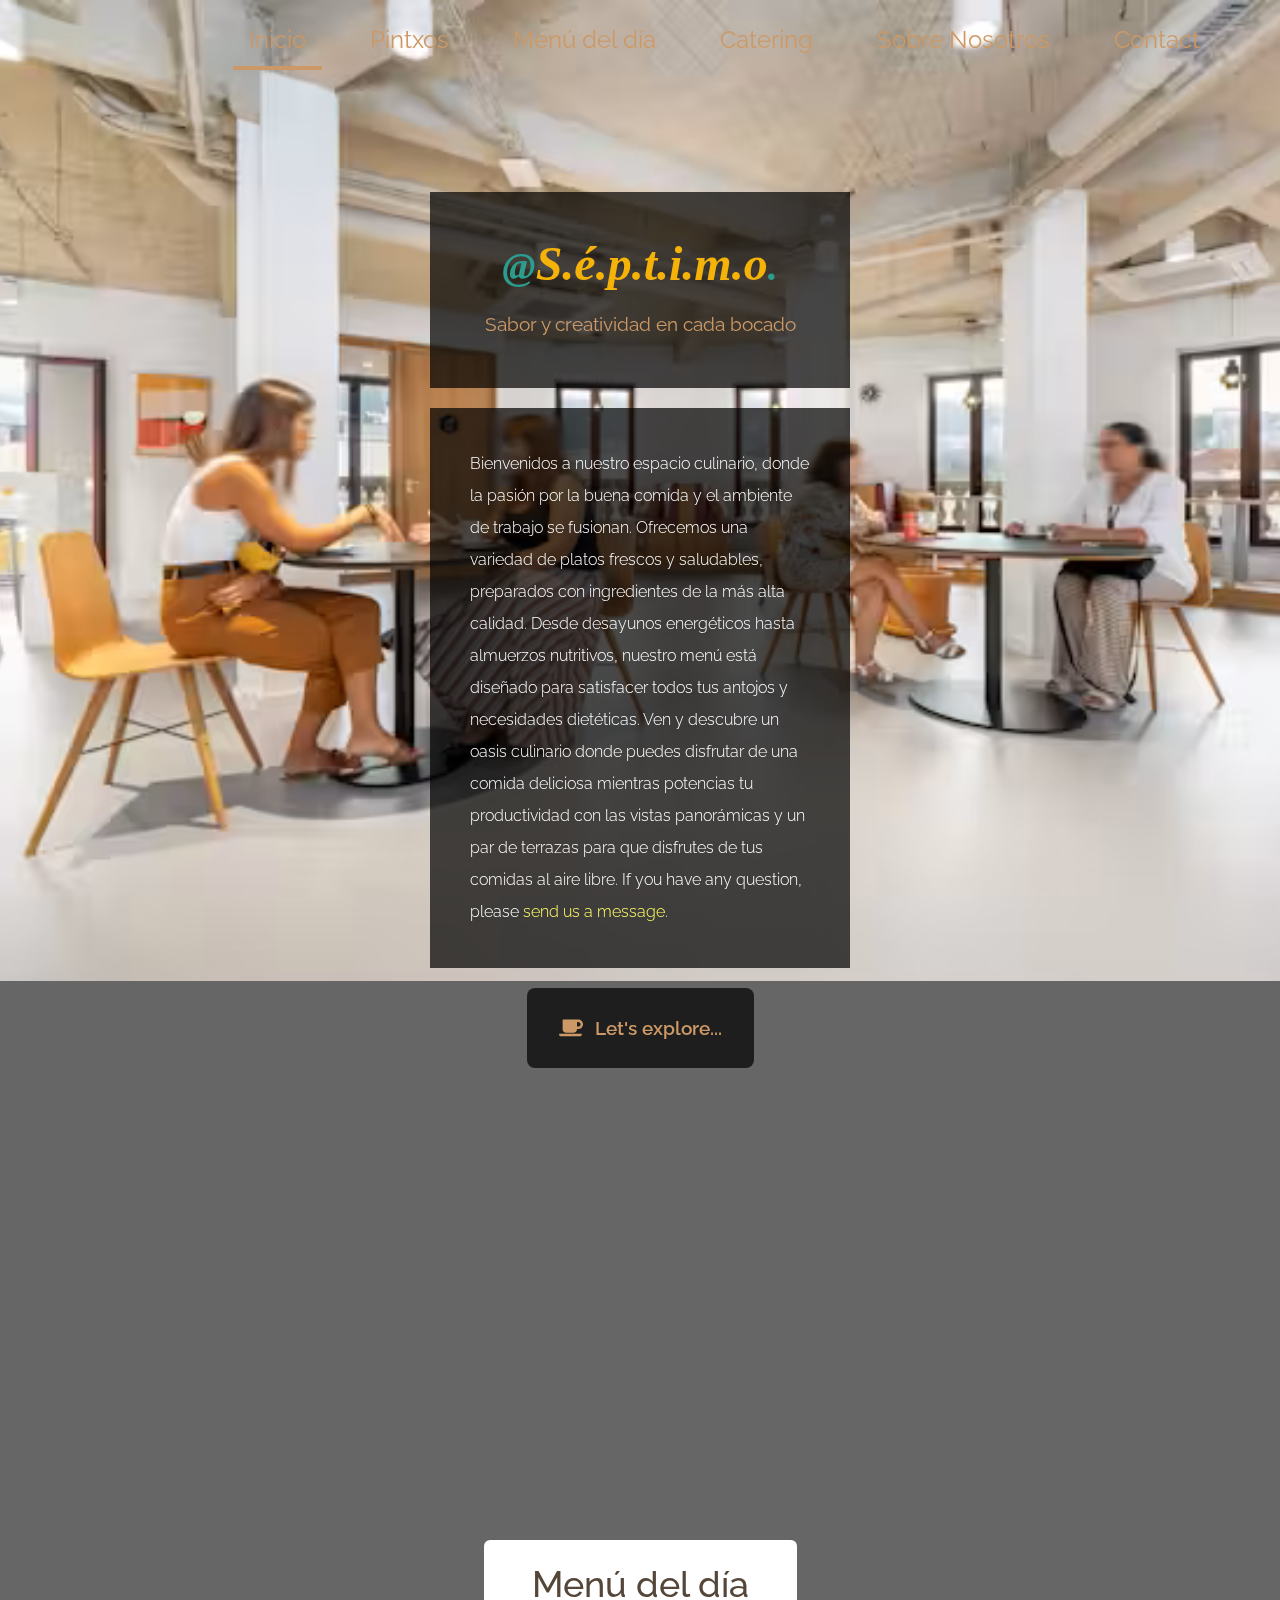
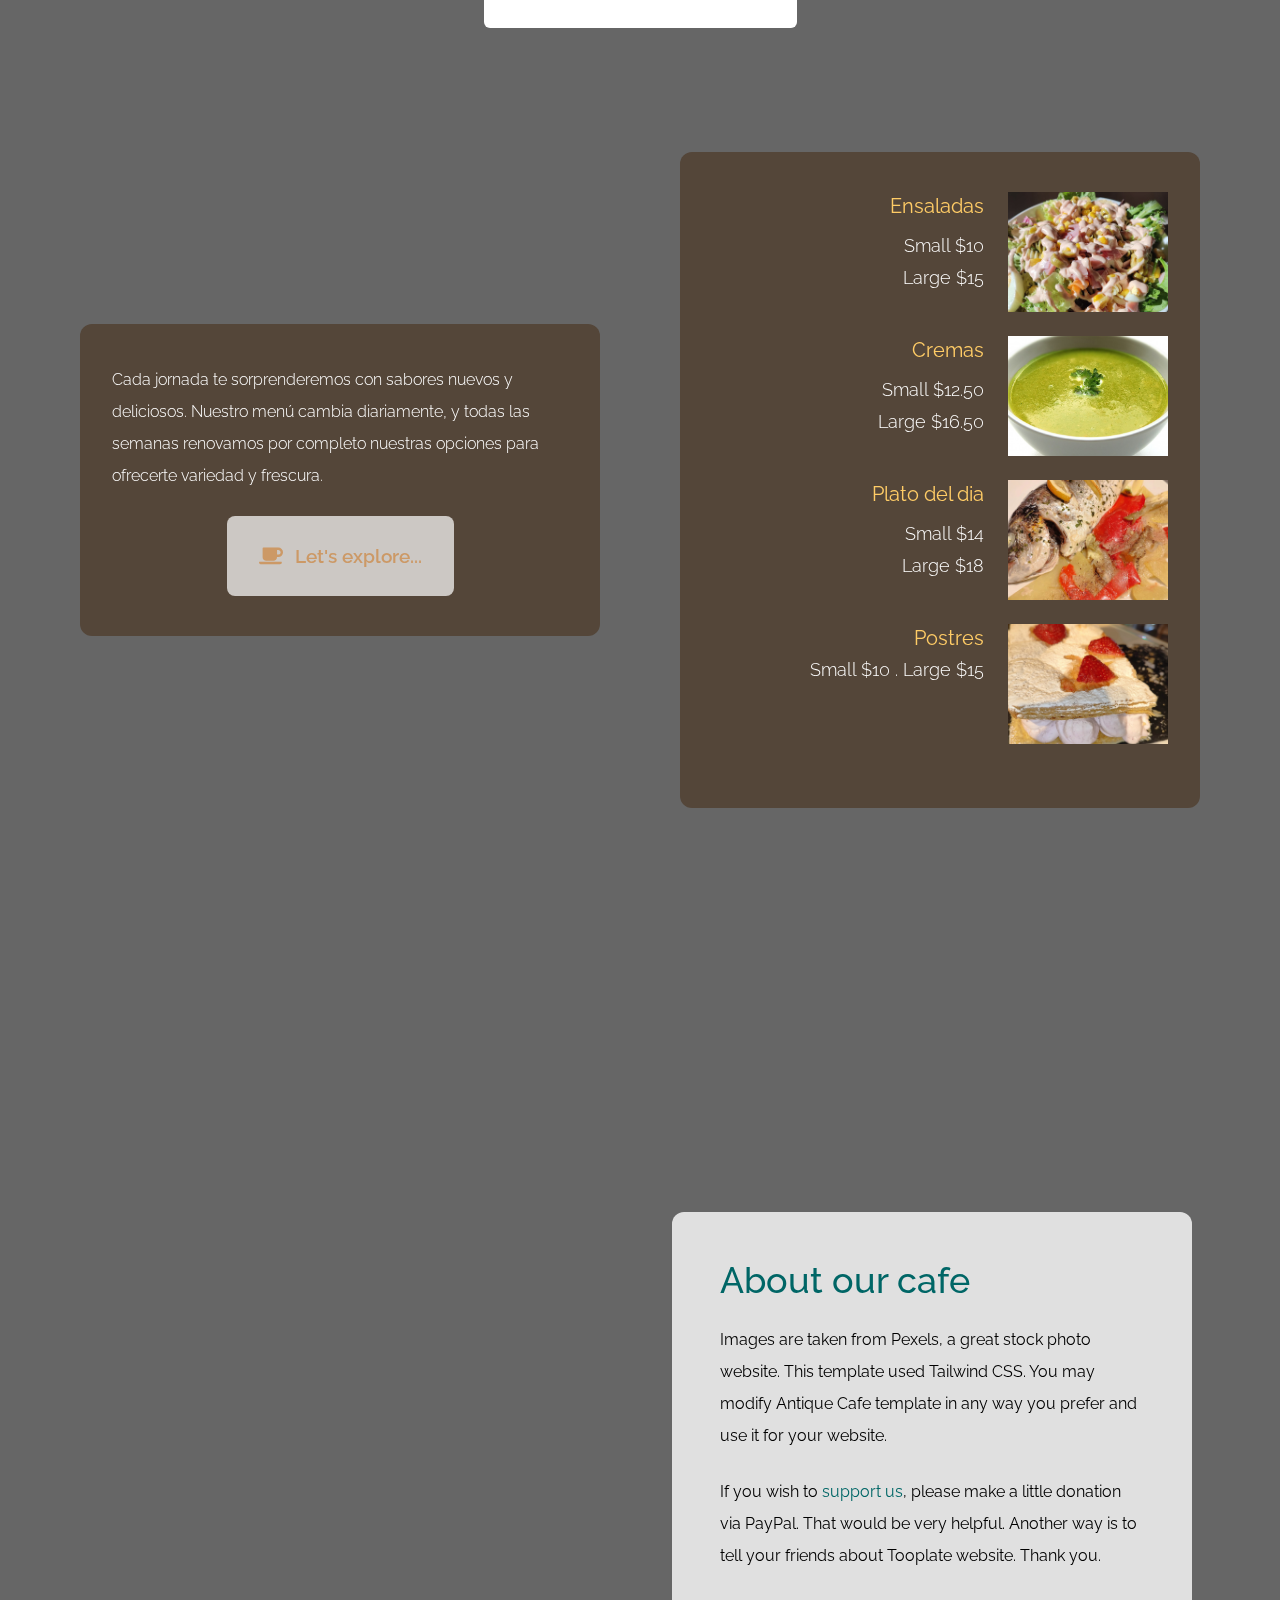
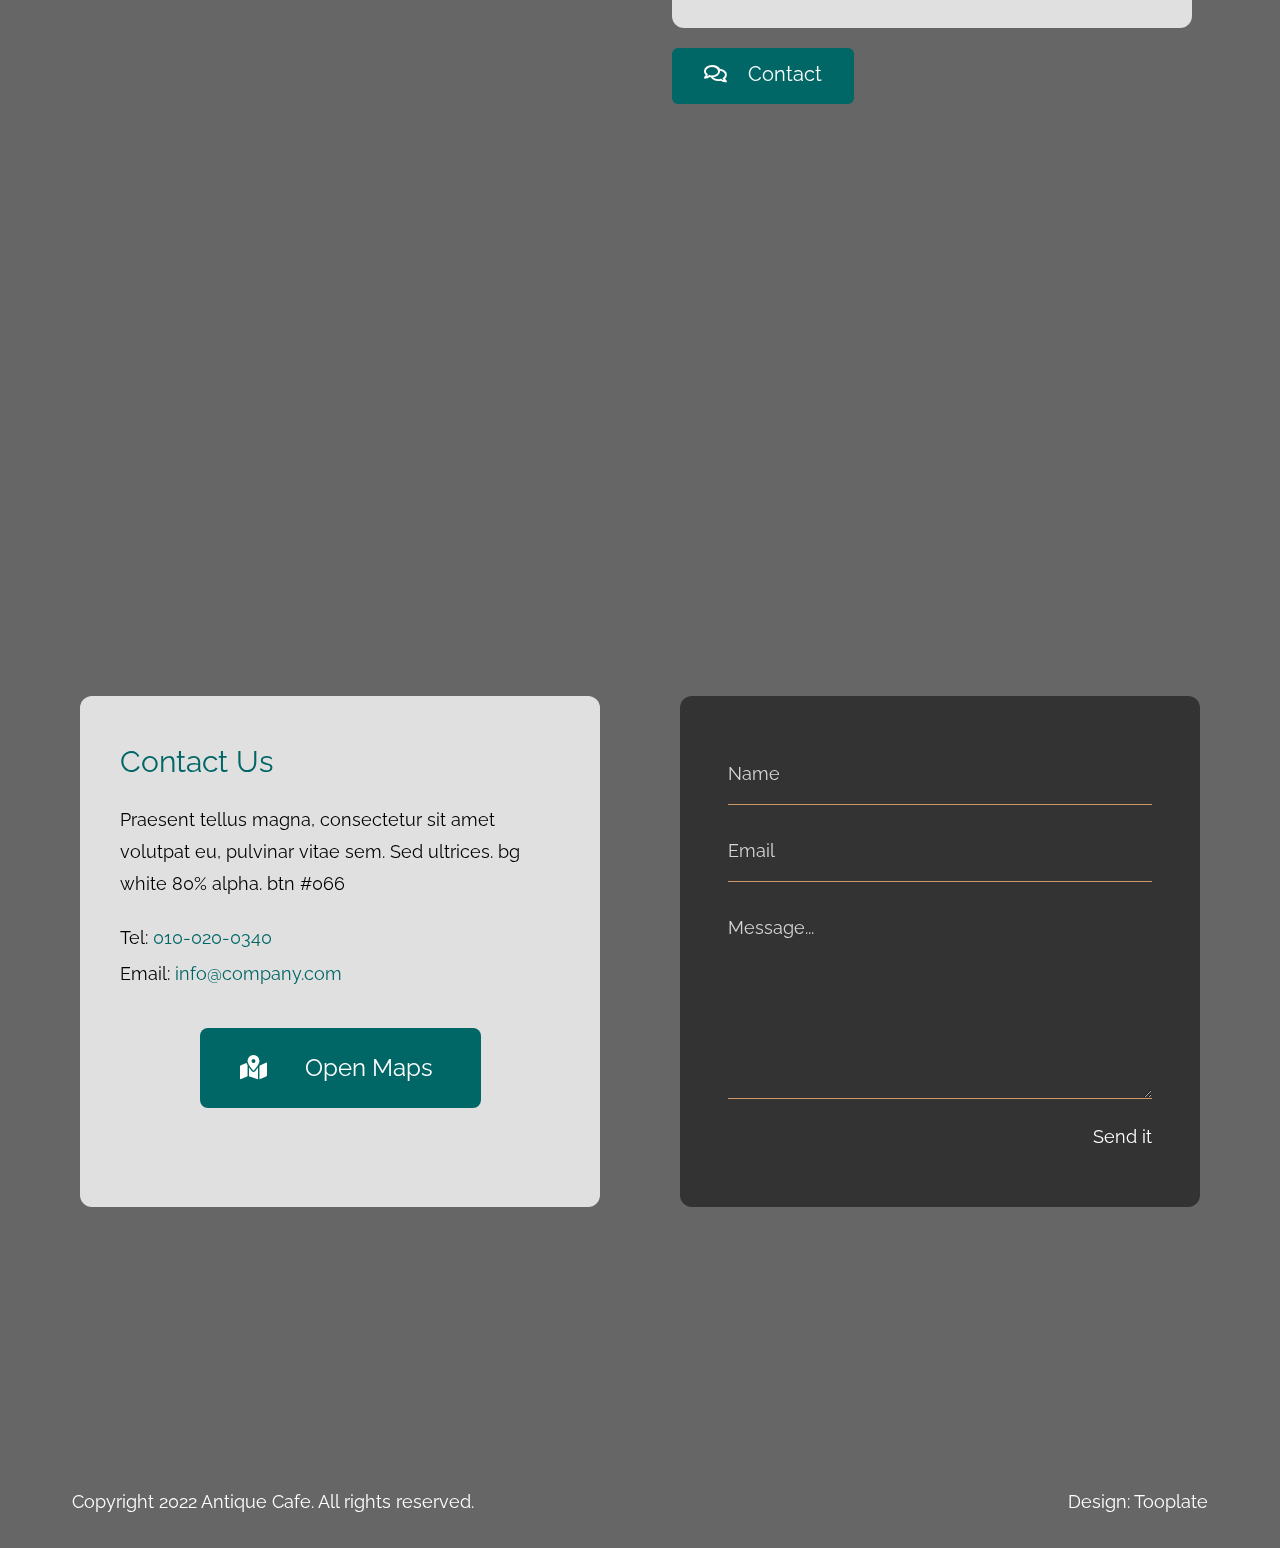
==== index.html @ 5da2c33f "Creando el git para web-septimo" ====
<!DOCTYPE html>
<html lang="en">
<head>
    <meta charset="UTF-8">
    <meta http-equiv="X-UA-Compatible" content="IE=edge">
    <meta name="viewport" content="width=device-width, initial-scale=1.0">
    <title>Antique Bakery Cafe HTML Template by Tooplate</title>
    <link rel="preconnect" href="https://fonts.googleapis.com">
    <link rel="preconnect" href="https://fonts.gstatic.com" crossorigin>
    <link href="https://fonts.googleapis.com/css2?family=Raleway:wght@300;400;500;600&family=Oswald:wght@600&display=swap" rel="stylesheet">
    <link rel="stylesheet" href="css/all.min.css"> <!-- fontawesome -->
    <!-- <link href="https://unpkg.com/tailwindcss@^2/dist/tailwind.min.css" rel="stylesheet"> -->
    <link rel="stylesheet" href="css/tailwind.css">
    <link rel="stylesheet" href="css/tooplate-antique-cafe.css">
    <link rel="stylesheet" href="css/septimo.css">
    
<!--

Tooplate 2126 Antique Cafe

https://www.tooplate.com/view/2126-antique-cafe

-->
</head>
<body>    
    <!-- Intro -->
    <div id="intro" class="parallax-window" data-parallax="scroll" data-image-src="img/panoramicaSemiciclo.png">
        <nav id="tm-nav" class="fixed w-full">
            <div class="tm-container mx-auto px-2 md:py-6 text-right">
                <button class="md:hidden py-2 px-2" id="menu-toggle"><i class="fas fa-2x fa-bars tm-text-gold"></i></button>
                <ul class="mb-3 md:mb-0 text-2xl font-normal flex justify-end flex-col md:flex-row">
                    <li class="inline-block mb-4 mx-4"><a href="#intro" class="tm-text-gold py-1 md:py-3 px-4">Inicio</a></li>
                    <li class="inline-block mb-4 mx-4"><a href="#pintxos" class="tm-text-gold py-1 md:py-3 px-4">Pintxos</a></li>
                    <li class="inline-block mb-4 mx-4"><a href="#menu" class="tm-text-gold py-1 md:py-3 px-4">Menú del día</a></li>
                    <li class="inline-block mb-4 mx-4"><a href="#catering" class="tm-text-gold py-1 md:py-3 px-4">Catering</a></li>
                    <li class="inline-block mb-4 mx-4"><a href="#about" class="tm-text-gold py-1 md:py-3 px-4">Sobre Nosotros</a></li>
                    <li class="inline-block mb-4 mx-4"><a href="#contact" class="tm-text-gold py-1 md:py-3 px-4">Contact</a></li>
                </ul>
            </div>            
        </nav>
        <div class="container mx-auto px-2 tm-intro-width">
            <div class="sm:pb-60 sm:pt-48 py-20">
                <div class="bg-black bg-opacity-70 p-12 mb-5 text-center">
                    <!--<h1 class="text-white text-5xl tm-logo-font mb-5">@S.<span class="tilde">é</span>.p.t.i.m.o</h1>-->
                    <h1 class="text-white text-5xl tm-logo-font mb-5 septimo"><span class="arroba">@</span>S.<span class="tilde">é</span>.p.t.i.m.o<span class="arroba">.</span></h1>
                    <p class="tm-text-gold tm-text-2xl">Sabor y creatividad en cada bocado</p>
                </div>    
                <div class="bg-black bg-opacity-70 p-10 mb-5">
                    <p class="text-white leading-8 text-sm font-light">
                        Bienvenidos a nuestro espacio culinario, donde la pasión por la buena comida y el ambiente de trabajo se fusionan. Ofrecemos una variedad de platos frescos y saludables, preparados con ingredientes de la más alta calidad. Desde desayunos energéticos hasta almuerzos nutritivos, nuestro menú está diseñado para satisfacer todos tus antojos y necesidades dietéticas. Ven y descubre un oasis culinario donde puedes disfrutar de una comida deliciosa mientras potencias tu productividad con las vistas panorámicas y un par de terrazas para que disfrutes de tus comidas al aire libre.
                    	If you have any question, please <a rel="nofollow" href="https://www.tooplate.com/contact" target="_parent">send us a message</a>. </p>
                </div>
                <div class="text-center">
                    <div class="inline-block">
                        <a href="#menu" class="flex justify-center items-center bg-black bg-opacity-70 py-6 px-8 rounded-lg font-semibold tm-text-2xl tm-text-gold hover:text-gray-200 transition">
                            <i class="fas fa-coffee mr-3"></i>
                            <span>Let's explore...</span>                        
                        </a>
                    </div>                    
                </div>                
            </div>
        </div>        
    </div>
    <!-- Cafe Menu -->
    <div id="menu" class="parallax-window" data-parallax="scroll" data-image-src="img/menuDelDia/albondigasFondo.jpg">
            
        <div class="container mx-auto tm-container py-24 sm:py-48">
            <div class="sm:py-10 py-20 tm-intro-width mx-auto">
                <div class="text-center mb-16">
                    <h2 class="bg-white tm-text-brown py-6 px-12 text-4xl font-medium inline-block rounded-md">Menú del día</h2>
                </div>
            </div>
            <div class="flex flex-col lg:flex-row justify-around items-center">
                <div class="flex-1 m-5 rounded-xl px-4 py-6 sm:px-8 sm:py-10 tm-bg-brown tm-item-container">
                    <div class="flex items-start mb-6 tm-menu-item">
                        <p class="text-white leading-8 text-sm font-light">
                            Cada jornada te sorprenderemos con sabores nuevos y deliciosos. Nuestro menú cambia diariamente, y todas las semanas renovamos por completo nuestras opciones para ofrecerte variedad y frescura.</p>                        
                    </div>
                    <div class="text-center">
                        <div class="inline-block">
                            <a href="/menu.html" class="flex justify-center items-center bg-white bg-opacity-70 py-6 px-8 rounded-lg font-semibold tm-text-2xl tm-text-gold hover:text-gray-200 transition">
                                <i class="fas fa-coffee mr-3"></i>
                                <span>Let's explore...</span>                        
                            </a>
                        </div>                    
                    </div>
                </div>
                <div class="flex-1 m-5 rounded-xl px-4 py-6 sm:px-8 sm:py-10 tm-bg-brown tm-item-container">
                    <div class="flex items-start justify-end mb-6 tm-menu-item-2">
                        <div class="text-right mr-6">
                            <h3 class="text-lg sm:text-xl mb-2 sm:mb-3 tm-text-yellow">Ensaladas</h3>
                            <div class="text-white text-md sm:text-lg font-light mb-1">Small $10</div>
                            <div class="text-white text-md sm:text-lg font-light">Large $15</div>
                        </div>
                        <div class="img-producto">
                            <img src="img/ensaladas/IMG-20250116-WA0020.thumb.jpg" alt="Image" class="rounded-md">
                        </div>               
                    </div>
                    <div class="flex items-start justify-end mb-6 tm-menu-item-2">
                        <div class="text-right mr-6">
                            <h3 class="text-lg sm:text-xl mb-2 sm:mb-3 tm-text-yellow">Cremas</h3>
                            <div class="text-white text-md sm:text-lg font-light mb-1">Small $12.50</div>
                            <div class="text-white text-md sm:text-lg font-light">Large $16.50</div>
                        </div>
                        <div class="img-producto">
                            <img src="img/ReferenciasExternas/cream_soup_bowl-915425.jpg" alt="Image" class="rounded-md">                    
                        </div>
                    </div>
                    <div class="flex items-start justify-end mb-6 tm-menu-item-2">
                        <div class="text-right mr-6">
                            <h3 class="text-lg sm:text-xl mb-2 sm:mb-3 tm-text-yellow">Plato del dia</h3>
                            <div class="text-white text-md sm:text-lg font-light mb-1">Small $14</div>
                            <div class="text-white text-md sm:text-lg font-light">Large $18</div>
                        </div>   
                        <div class="img-producto">
                            <img src="img/menuDelDia/mejorado_pescado.thumb.JPG" alt="Image" class="rounded-md">                 
                        </div>
                    </div>
                    <div class="flex items-start justify-end mb-6 tm-menu-item-2">                    
                        <div class="text-right mr-6">
                            <h3 class="text-lg sm:text-xl tm-text-yellow mb-1">Postres</h3>
                            <div class="text-white text-md sm:text-lg font-light">Small $10 . Large $15</div>
                        </div> 
                        <div class="img-producto">
                            <img src="img/dulcesPostres/IMG-20250114-WA0042.jpg" alt="Image" class="rounded-md">
                        </div>
                    </div>
                </div>
            </div>
        </div>        
    </div>
    <div id="about" class="parallax-window" data-parallax="scroll" data-image-src="img/antique-cafe-bg-03.jpg">
        <div class="container mx-auto tm-container py-24 sm:py-48">
            <div class="tm-item-container sm:ml-auto sm:mr-12 mx-auto sm:px-0 px-4">
                <div class="bg-white bg-opacity-80 p-12 pb-14 rounded-xl mb-5">
                    <h2 class="mb-6 tm-text-green text-4xl font-medium">About our cafe</h2>
                    <p class="mb-6 text-base leading-8">
                        Images are taken from Pexels, a great stock photo website. This template used Tailwind CSS. You may modify Antique Cafe template in any way you prefer and use it for your website.
                  </p>
                    <p class="text-base leading-8">
                        If you wish to <a rel="nofollow" href="https://www.tooplate.com/contact" target="_parent">support us</a>, please make a little donation via PayPal. That would be
                    very helpful. Another way is to tell your friends about Tooplate website. Thank you. </p>
                </div>
                <a href="#contact" class="inline-block tm-bg-green transition text-white text-xl pt-3 pb-4 px-8 rounded-md">
                    <i class="far fa-comments mr-4"></i>
                    Contact
                </a>
            </div>           
        </div>        
    </div>
    <div id="contact" class="parallax-window relative" data-parallax="scroll" data-image-src="img/antique-cafe-bg-04.jpg">
        <div class="container mx-auto tm-container pt-24 pb-48 sm:py-48">
            <div class="flex flex-col lg:flex-row justify-around items-center lg:items-stretch">
                <div class="flex-1 rounded-xl px-10 py-12 m-5 bg-white bg-opacity-80 tm-item-container">
                    <h2 class="text-3xl mb-6 tm-text-green">Contact Us</h2>
                    <p class="mb-6 text-lg leading-8">
                        Praesent tellus magna, consectetur sit amet volutpat eu, pulvinar vitae sem.
                        Sed ultrices. bg white 80% alpha. btn #066    
                    </p>
                    <p class="mb-10 text-lg">
                        <span class="block mb-2">Tel: <a href="tel:0100200340" class="hover:text-yellow-600 transition">010-020-0340</a></span>
                        <span class="block">Email: <a href="mailto:info@company.com" class="hover:text-yellow-600 transition">info@company.com</a></span>                        
                    </p>
                    <div class="text-center">
                        <a href="https://www.google.com/maps" class="inline-block text-white text-2xl pl-10 pr-12 py-6 rounded-lg transition tm-bg-green">
                            <i class="fas fa-map-marked-alt mr-8"></i>
                            Open Maps
                        </a>
                    </div>                    
                </div>
                <div class="flex-1 rounded-xl p-12 pb-14 m-5 bg-black bg-opacity-50 tm-item-container">
                    <form action="" method="POST" class="text-lg">
                        <input type="text" name="name" class="input w-full bg-black border-b bg-opacity-0 text-white px-0 py-4 mb-4 tm-border-gold" placeholder="Name" required="" />
                        <input type="email" name="email" class="input w-full bg-black border-b bg-opacity-0 text-white px-0 py-4 mb-4 tm-border-gold" placeholder="Email" required="" />
                        <textarea rows="6" name="message" class="input w-full bg-black border-b bg-opacity-0 text-white px-0 py-4 mb-4 tm-border-gold" placeholder="Message..." required=""></textarea>
                        <div class="text-right">
                            <button type="submit" class="text-white hover:text-yellow-500 transition">Send it</button>
                        </div>                        
                      </form>
                </div>
            </div>
            <footer class="absolute bottom-0 left-0 w-full">
                <div class="text-white container mx-auto tm-container p-8 text-lg flex flex-col md:flex-row justify-between">
                    <span>Copyright 2022 Antique Cafe. All rights reserved.</span>
                    <span class="mt-5 md:mt-0">Design: <a href="https://www.tooplate.com" target="_parent">Tooplate</a></span>
                </div>                
            </footer>
        </div>        
    </div>    

    <script src="js/jquery-3.6.0.js"></script>
    <script src="js/parallax.js"></script>
    <script src="js/jquery.singlePageNav.js"></script>
    <script>

        function checkAndShowHideMenu() {
            if(window.innerWidth < 768) {
                $('#tm-nav ul').addClass('hidden');                
            } else {
                $('#tm-nav ul').removeClass('hidden');
            }
        }

        $(function(){
            var tmNav = $('#tm-nav');
            tmNav.singlePageNav();

            checkAndShowHideMenu();
            window.addEventListener('resize', checkAndShowHideMenu);

            $('#menu-toggle').click(function(){
                $('#tm-nav ul').toggleClass('hidden');
            });

            $('#tm-nav ul li').click(function(){
                if(window.innerWidth < 768) {
                    $('#tm-nav ul').addClass('hidden');
                }                
            });

            $(document).scroll(function() {
                var distanceFromTop = $(document).scrollTop();

                if(distanceFromTop > 100) {
                    tmNav.addClass('scroll');
                } else {
                    tmNav.removeClass('scroll');
                }
            });
            
            document.querySelectorAll('a[href^="#"]').forEach(anchor => {
                anchor.addEventListener('click', function (e) {
                    e.preventDefault();

                    document.querySelector(this.getAttribute('href')).scrollIntoView({
                        behavior: 'smooth'
                    });
                });
            });
        });
    </script>
</body>
</html>
---- css/tooplate-antique-cafe.css ----
/*

Tooplate 2126 Antique Cafe

https://www.tooplate.com/view/2126-antique-cafe

*/


body {
    font-family: 'Raleway', sans-serif;
    background-color: #666;
}

p a {
	color: #FF6;
}

p a:hover {
	color: #9FF;
}

#about p a { color: #066; }
#about p a:hover { color: #F36; }

#contact p a { color: #066; }

footer span a { color: #FFF; }

.tm-logo-font {
    font-family: 'Oswald', sans-serif;
}

.tm-container {
    max-width: 1200px;
}

.parallax-window {
    min-height: 1064px;
    background: transparent;
}

.tm-text-yellow {
    color: #FC6;
}

.tm-text-gold {
    color: #CC9966;
}

.tm-text-brown {
    color: #544639;
}

.tm-text-green {
    color: #006666;
}

a.tm-bg-green:hover {
    background-color: #0a8585;
}

.tm-bg-brown {
    background-color: #544639;
}

.tm-bg-green {
    background-color: #006666;
}

.tm-border-gold {
    border-color: #CC9966;
}

.tm-intro-width {
    max-width: 436px;
}

.tm-item-container {
    max-width: 520px;
}

.input:focus {
    outline: none !important;
    border:1px solid #CC9966;
    box-shadow: 0 0 10px #b67533;
}

input::placeholder,
textarea::placeholder { /* Chrome, Firefox, Opera, Safari 10.1+ */
    color: rgb(214, 212, 212);
    opacity: 1; /* Firefox */
}
  
input:-ms-input-placeholder,
textarea:-ms-input-placeholder { /* Internet Explorer 10-11 */
    color: rgb(214, 212, 212);
}
  
input::-ms-input-placeholder,
textarea::-ms-input-placeholder { /* Microsoft Edge */
    color: rgb(214, 212, 212);
}

#tm-nav {
    z-index: 1000;
    transition: all 0.3s ease;
}

#tm-nav.scroll {
    background-color: rgba(0,0,0,0.7);
}

#tm-nav li a {
    border-bottom-color: transparent;
    transition: all 0.3s ease;
}

#tm-nav li a.current,
#tm-nav li a:hover {
      border-bottom: 4px solid #CC9966;
}

.tm-text-2xl {
    font-size: 1.2rem;
    line-height: 2rem;
}

@media (min-width: 768px) {
    #tm-nav.scroll .tm-container {
        padding-top: 10px;
        padding-bottom: 10px;
    }
}

@media (max-width: 767px) {
    #tm-nav {
        width: auto;
        right: 0;
        border-radius: 5px;
    }
}

@media (max-width: 639px) {
    .parallax-window {
        min-height: 600px;
    }
}

@media (max-width: 370px) {
    .tm-menu-item {
        flex-direction: column;
    }

    .tm-menu-item-2 {
        flex-direction: column-reverse;
    }

    .tm-menu-item img {
        margin-bottom: 10px;
    }

    .tm-menu-item-2 img {
        margin-bottom: 10px;
    }
}


/* Estilo para la tilde */
h1 .tilde {
    color: #264653 var(--accent-tilde);
}
---- css/septimo.css ----
/* Estilo para la tilde */
/* Paleta de colores */
:root {
    --text-primary: #f5b208; /* Texto principal */
    --accent-tilde: #264653; /* Color especial para la tilde */
}

.septimo{
    font-family: "Montserrat variant1", Tofu;
    color: var(--text-primary);
    font-weight: bold;
    font-style: italic;
}

.septimo .tilde {
    color: #264653 var(--accent-tilde);
}

.septimo .arroba{
    color: #2A9D8F;
    font-size: smaller;
}


.img-producto { 
    width: 160px; 
    height: 120px; 
    overflow: hidden; /* Oculta cualquier parte que exceda el contenedor */ 
    position: relative; 
} 

.img-producto img { 
    width: 100%; 
    height: 100%; 
    object-fit: cover; /* Esto hace que la imagen se ajuste al contenedor */ 
    object-position: center; /* Centra la imagen dentro del contenedor */ 
    transform: scale(1.1); /* Ajusta el valor del zoom según lo necesites */ 
}
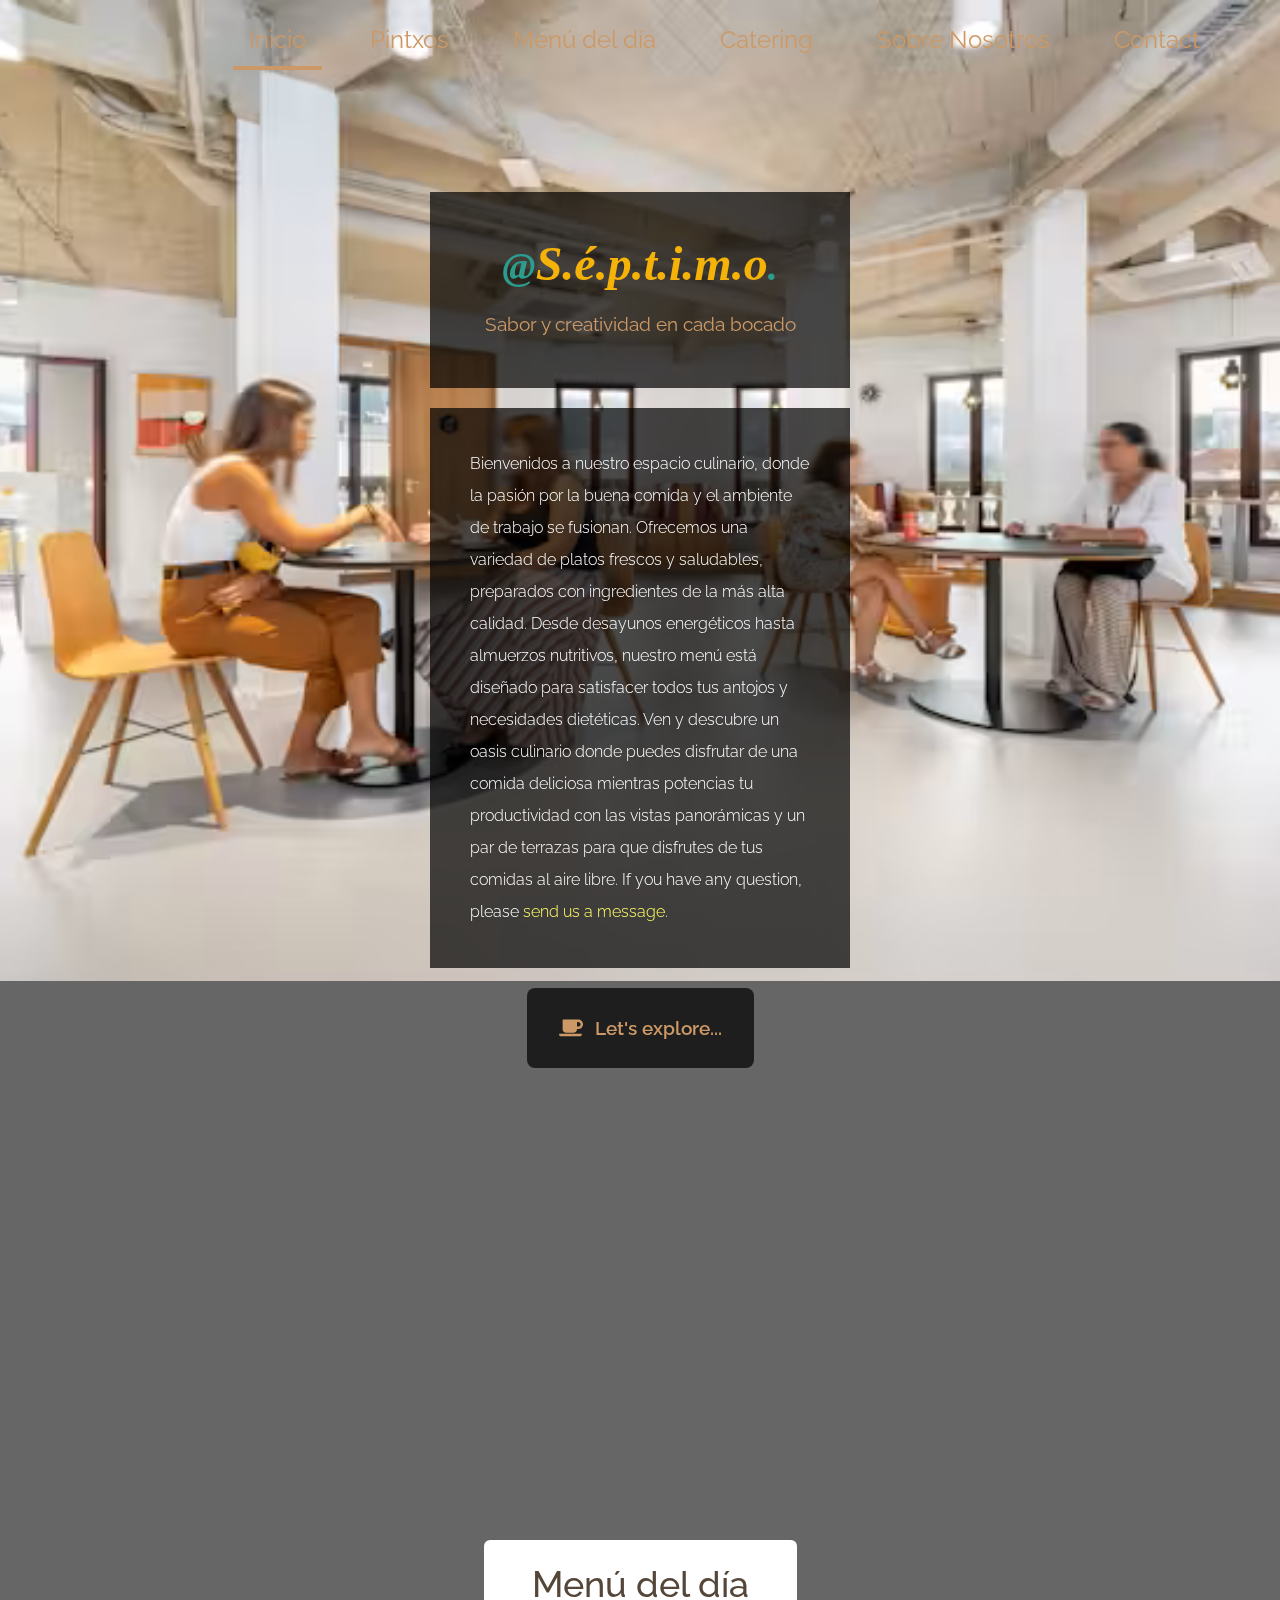
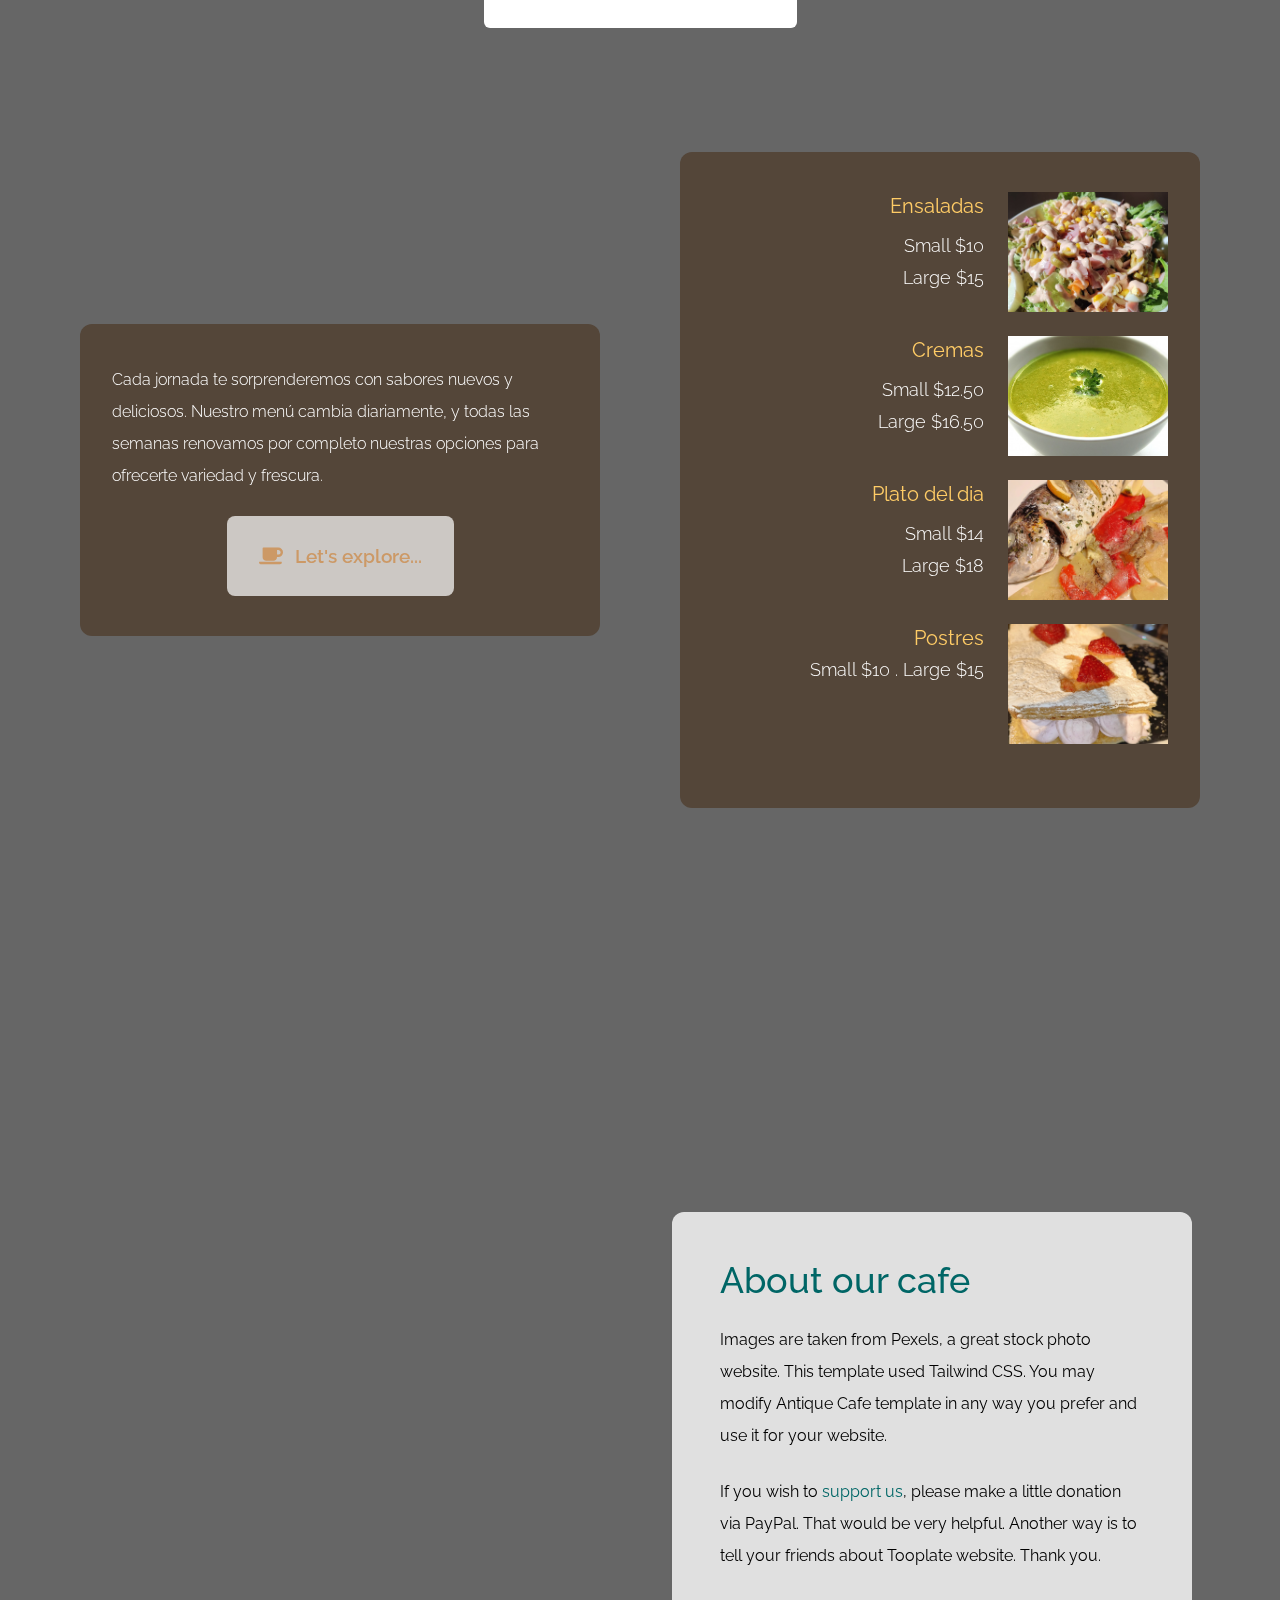
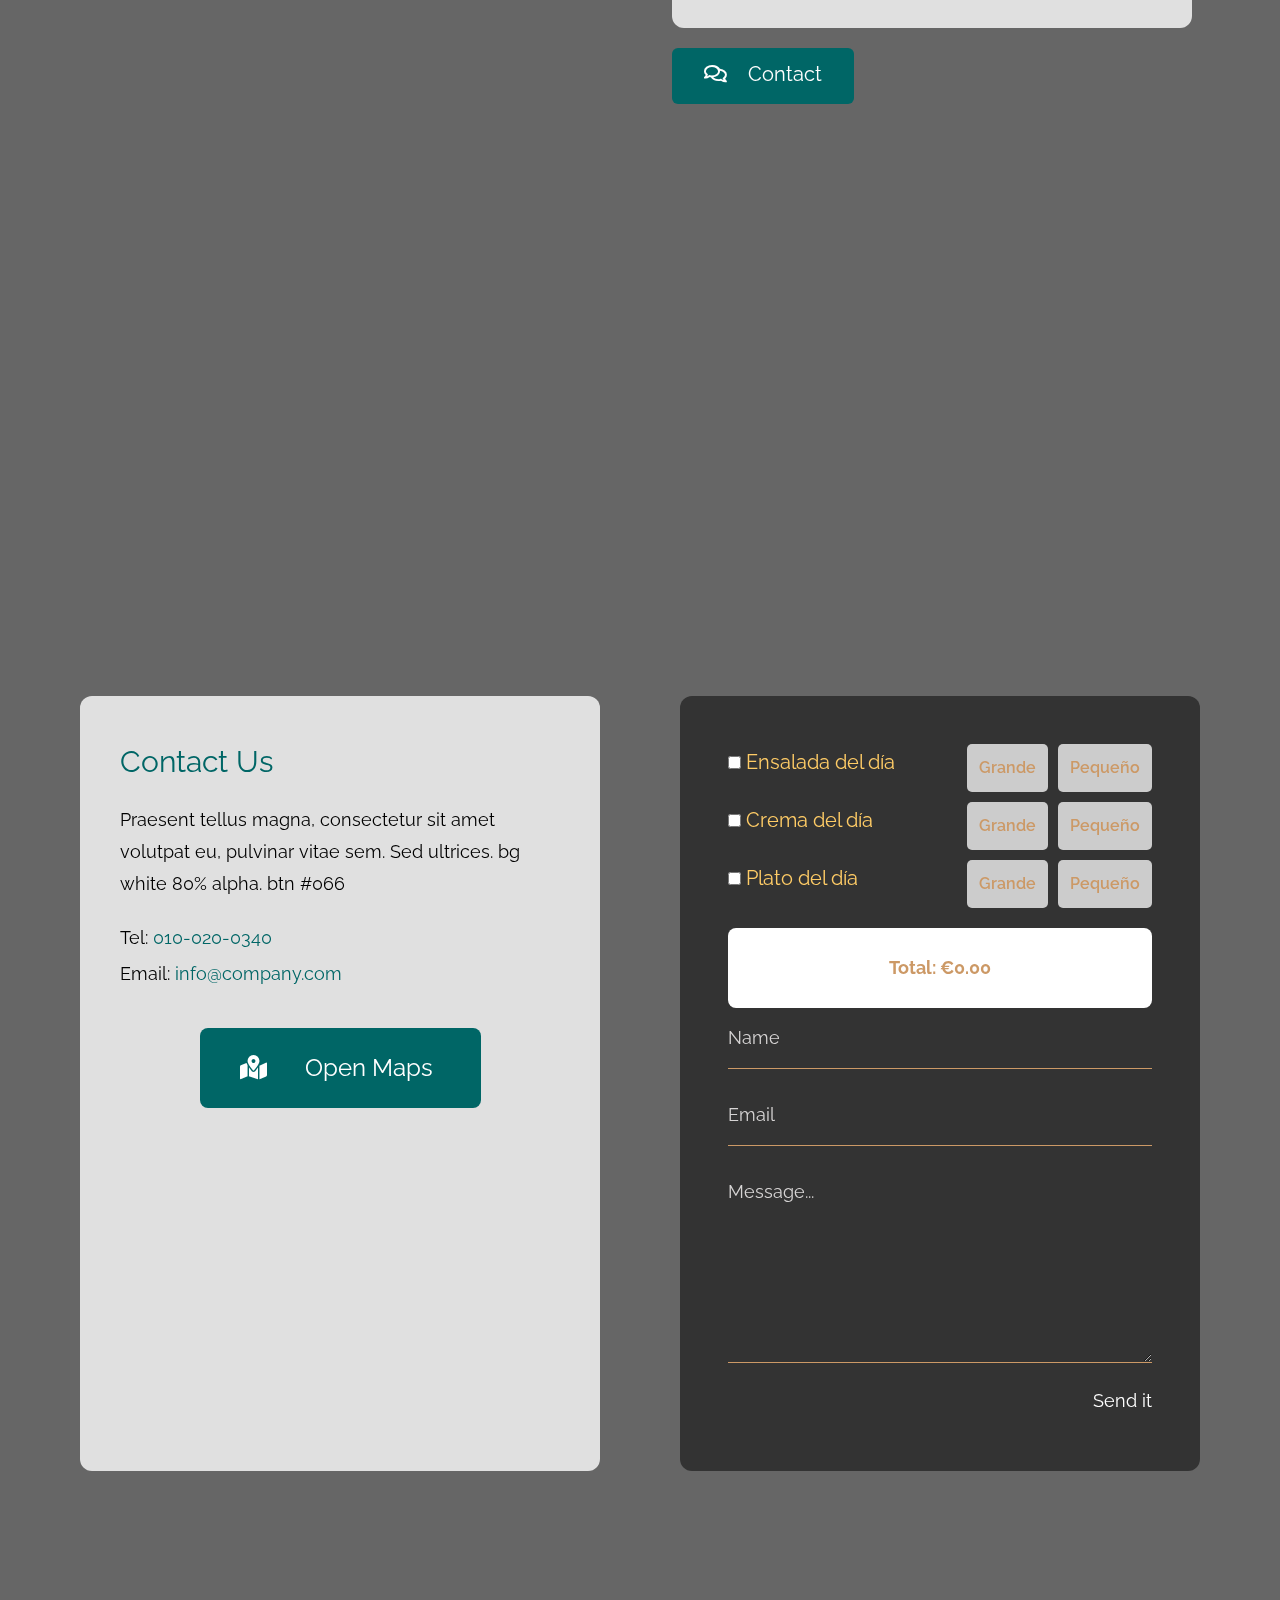
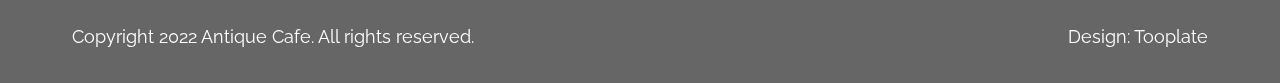
==== commit 4d9e3b16: "formulario pedido funcional" ====
--- a/index.html
+++ b/index.html
@@ -13,6 +13,9 @@
     <link rel="stylesheet" href="css/tailwind.css">
     <link rel="stylesheet" href="css/tooplate-antique-cafe.css">
     <link rel="stylesheet" href="css/septimo.css">
+    <link rel="stylesheet" href="css/formulario.css">
+    <script src="js/formulario.js" defer></script>
+
     
 <!--
 
@@ -170,6 +173,36 @@
                 </div>
                 <div class="flex-1 rounded-xl p-12 pb-14 m-5 bg-black bg-opacity-50 tm-item-container">
                     <form action="" method="POST" class="text-lg">
+                        <!-- Añadido IA -->
+                        <div class="opcion">
+                            <label class="text-lg sm:text-xl mb-2 sm:mb-3 tm-text-yellow">
+                                <input type="checkbox" class="plato" data-tamano="ensalada"> Ensalada del día
+                            </label>
+                            <div class="tamanos">
+                                <button class="tamano justify-center items-center bg-white bg-opacity-70 py-6 px-8 rounded-lg font-semibold tm-text-2xl tm-text-gold hover:text-gray-200 transition" data-plato="ensalada" data-size="grande" disabled>Grande</button>
+                                <button class="tamano justify-center items-center bg-white bg-opacity-70 py-6 px-8 rounded-lg font-semibold tm-text-2xl tm-text-gold hover:text-gray-200 transition" data-plato="ensalada" data-size="pequeno" disabled>Pequeño</button>
+                            </div>
+                        </div>
+                        <div class="opcion">
+                            <label class="text-lg sm:text-xl mb-2 sm:mb-3 tm-text-yellow">
+                                <input type="checkbox" class="plato" data-tamano="crema"> Crema del día
+                            </label>
+                            <div class="tamanos">
+                                <button class="tamano justify-center items-center bg-white bg-opacity-70 py-6 px-8 rounded-lg font-semibold tm-text-2xl tm-text-gold hover:text-gray-200 transition" data-plato="crema" data-size="grande" disabled>Grande</button>
+                                <button class="tamano justify-center items-center bg-white bg-opacity-70 py-6 px-8 rounded-lg font-semibold tm-text-2xl tm-text-gold hover:text-gray-200 transition" data-plato="crema" data-size="pequeno" disabled>Pequeño</button>
+                            </div>
+                        </div>
+                        <div class="opcion">
+                            <label class="text-lg sm:text-xl mb-2 sm:mb-3 tm-text-yellow">
+                                <input type="checkbox" class="plato" data-tamano="plato"> Plato del día
+                            </label>
+                            <div class="tamanos">
+                                <button class="tamano justify-center items-center bg-white bg-opacity-70 py-6 px-8 rounded-lg font-semibold tm-text-2xl tm-text-gold hover:text-gray-200 transition" data-plato="plato" data-size="grande" disabled>Grande</button>
+                                <button class="tamano justify-center items-center bg-white bg-opacity-70 py-6 px-8 rounded-lg font-semibold tm-text-2xl tm-text-gold hover:text-gray-200 transition" data-plato="plato" data-size="pequeno" disabled>Pequeño</button>
+                            </div>
+                        </div>
+                        <div class="total flex justify-center items-center bg-white py-6 px-8 rounded-lg font-semibold tm-text-2xl tm-text-gold hover:text-gray-200 transition">Total: €<span id="total-precio">0.00</span></div>
+                        <!-- Fin añadido--> 
                         <input type="text" name="name" class="input w-full bg-black border-b bg-opacity-0 text-white px-0 py-4 mb-4 tm-border-gold" placeholder="Name" required="" />
                         <input type="email" name="email" class="input w-full bg-black border-b bg-opacity-0 text-white px-0 py-4 mb-4 tm-border-gold" placeholder="Email" required="" />
                         <textarea rows="6" name="message" class="input w-full bg-black border-b bg-opacity-0 text-white px-0 py-4 mb-4 tm-border-gold" placeholder="Message..." required=""></textarea>
@@ -191,6 +224,7 @@
     <script src="js/jquery-3.6.0.js"></script>
     <script src="js/parallax.js"></script>
     <script src="js/jquery.singlePageNav.js"></script>
+    
     <script>
 
         function checkAndShowHideMenu() {
--- a/css/formulario.css
+++ b/css/formulario.css
@@ -0,0 +1,37 @@
+.formulario {
+    background: white;
+    padding: 20px;
+    border-radius: 10px;
+    box-shadow: 0 0 10px rgba(0, 0, 0, 0.1);
+    width: 100%;
+    max-width: 400px;
+}
+.opcion {
+    display: flex;
+    align-items: center;
+    justify-content: space-between;
+    margin-bottom: 10px;
+}
+.tamanos button {
+    padding: 8px 12px;
+    border: none;
+    cursor: pointer;
+    margin-left: 5px;
+    border-radius: 5px;
+    font-size: 16px;
+}
+.tamanos button:disabled {
+    background: #ccc;
+    cursor: not-allowed;
+}
+.tamanos button.activo {
+    background: #006666;
+    color: white;
+}
+
+.total {
+    margin-top: 20px;
+    font-size: 18px;
+    font-weight: bold;
+    text-align: center;
+}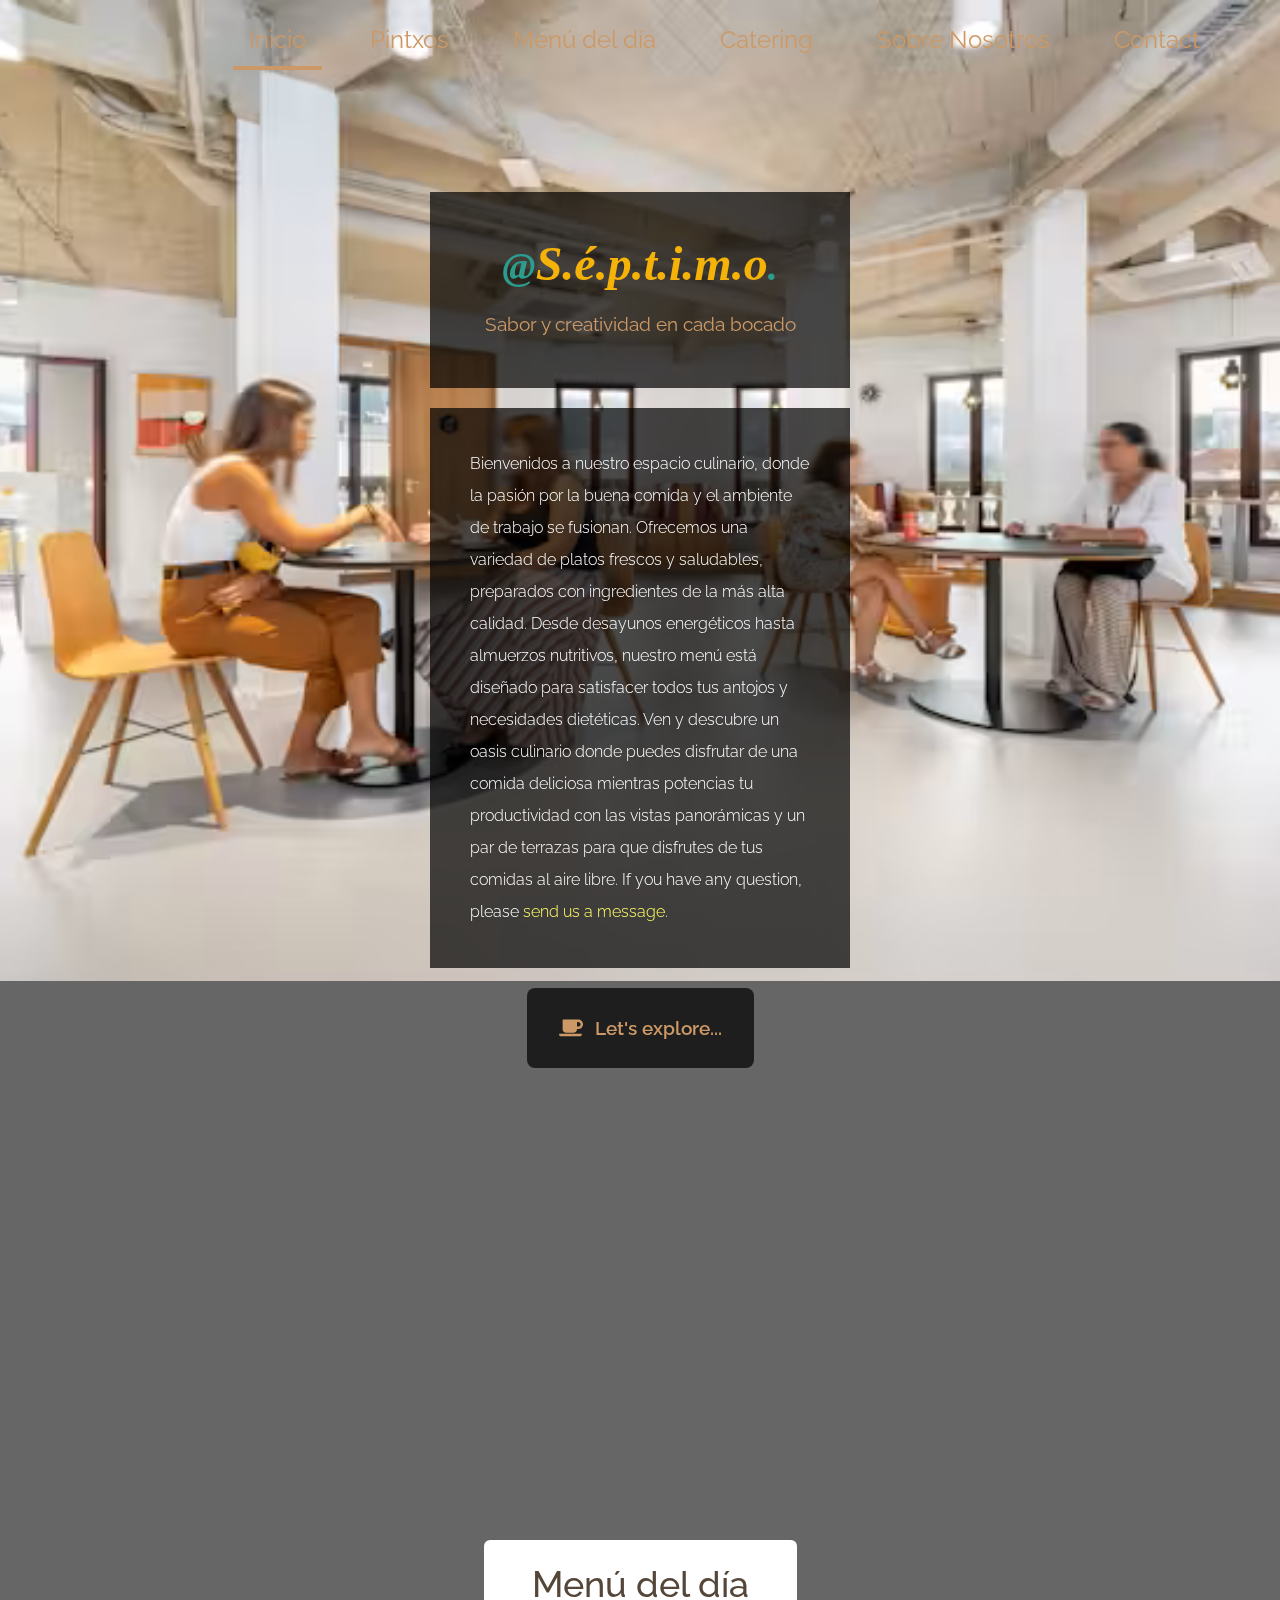
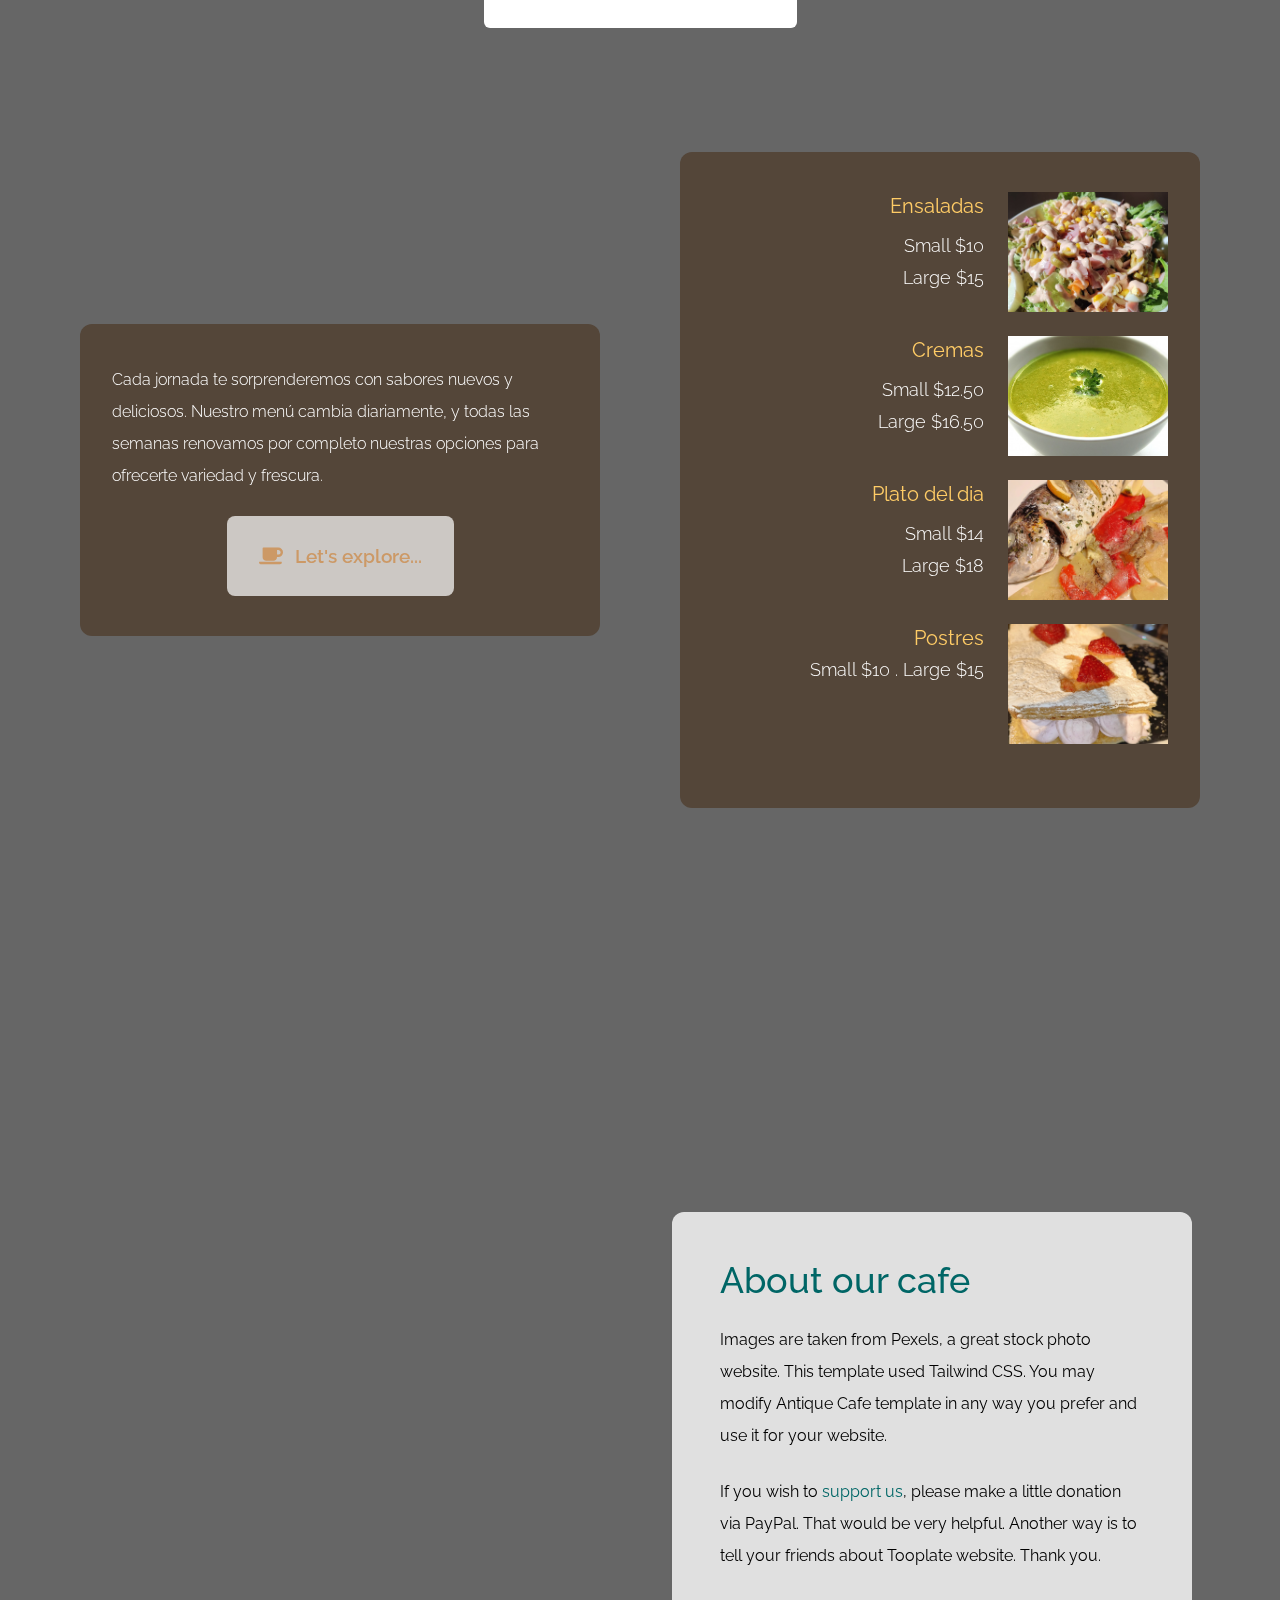
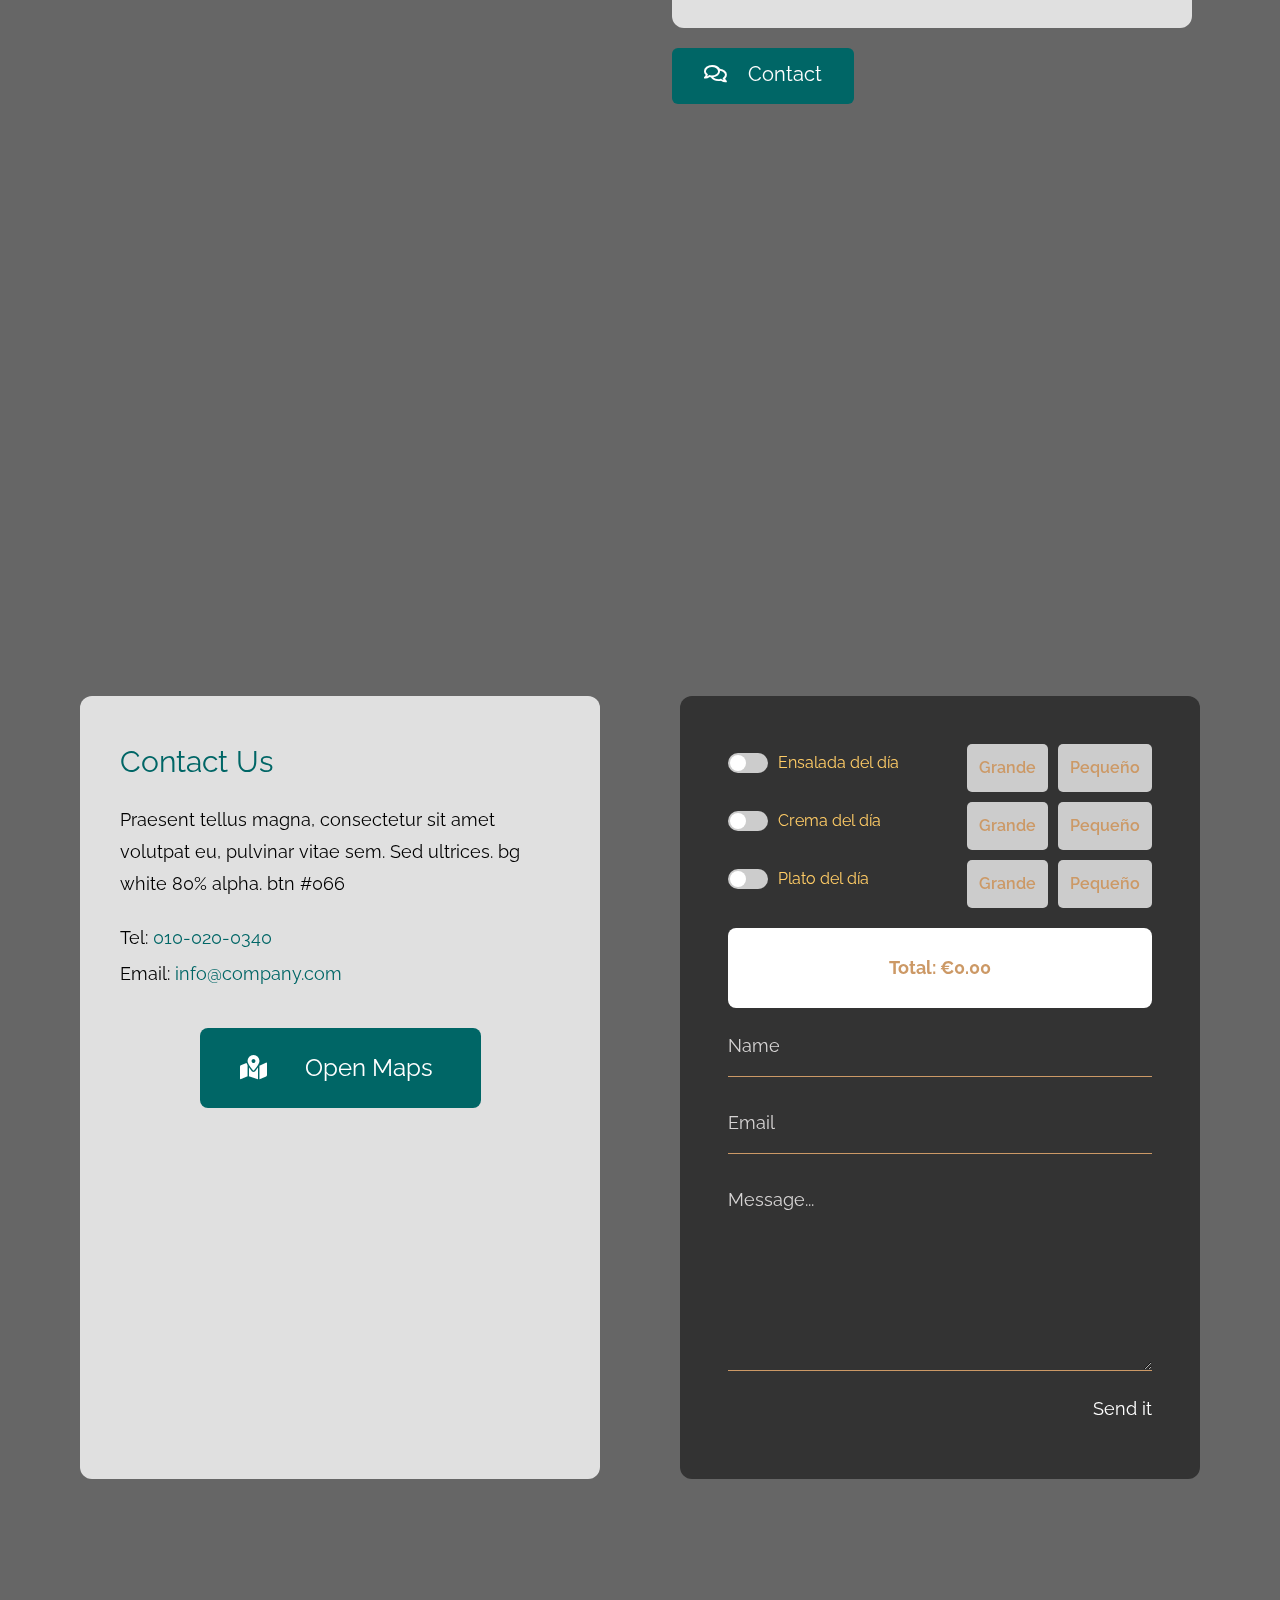
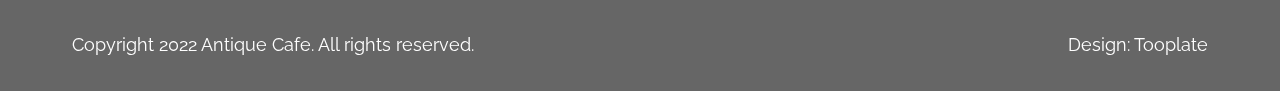
==== commit 30c45924: "Formulario menu del dia funcional" ====
--- a/index.html
+++ b/index.html
@@ -175,8 +175,10 @@
                     <form action="" method="POST" class="text-lg">
                         <!-- Añadido IA -->
                         <div class="opcion">
-                            <label class="text-lg sm:text-xl mb-2 sm:mb-3 tm-text-yellow">
-                                <input type="checkbox" class="plato" data-tamano="ensalada"> Ensalada del día
+                            <label class="opcion text-lg sm:text-xl mb-2 sm:mb-3 tm-text-yellow">
+                                <input type="checkbox" class="plato" data-tamano="ensalada">
+                                <span class="slider"></span>
+                                <span class="texto">Ensalada del día</span>
                             </label>
                             <div class="tamanos">
                                 <button class="tamano justify-center items-center bg-white bg-opacity-70 py-6 px-8 rounded-lg font-semibold tm-text-2xl tm-text-gold hover:text-gray-200 transition" data-plato="ensalada" data-size="grande" disabled>Grande</button>
@@ -184,8 +186,10 @@
                             </div>
                         </div>
                         <div class="opcion">
-                            <label class="text-lg sm:text-xl mb-2 sm:mb-3 tm-text-yellow">
-                                <input type="checkbox" class="plato" data-tamano="crema"> Crema del día
+                            <label class="opcion text-lg sm:text-xl mb-2 sm:mb-3 tm-text-yellow">
+                                <input type="checkbox" class="plato" data-tamano="crema">
+                                <span class="slider"></span>
+                                <span class="texto">Crema del día</span>
                             </label>
                             <div class="tamanos">
                                 <button class="tamano justify-center items-center bg-white bg-opacity-70 py-6 px-8 rounded-lg font-semibold tm-text-2xl tm-text-gold hover:text-gray-200 transition" data-plato="crema" data-size="grande" disabled>Grande</button>
@@ -193,15 +197,17 @@
                             </div>
                         </div>
                         <div class="opcion">
-                            <label class="text-lg sm:text-xl mb-2 sm:mb-3 tm-text-yellow">
-                                <input type="checkbox" class="plato" data-tamano="plato"> Plato del día
+                            <label class="opcion text-lg sm:text-xl mb-2 sm:mb-3 tm-text-yellow">
+                                <input type="checkbox" class="plato" data-tamano="plato">
+                                <span class="slider"></span>
+                                <span class="texto">Plato del día</span> <!-- Texto a la derecha -->
                             </label>
                             <div class="tamanos">
                                 <button class="tamano justify-center items-center bg-white bg-opacity-70 py-6 px-8 rounded-lg font-semibold tm-text-2xl tm-text-gold hover:text-gray-200 transition" data-plato="plato" data-size="grande" disabled>Grande</button>
                                 <button class="tamano justify-center items-center bg-white bg-opacity-70 py-6 px-8 rounded-lg font-semibold tm-text-2xl tm-text-gold hover:text-gray-200 transition" data-plato="plato" data-size="pequeno" disabled>Pequeño</button>
                             </div>
                         </div>
-                        <div class="total flex justify-center items-center bg-white py-6 px-8 rounded-lg font-semibold tm-text-2xl tm-text-gold hover:text-gray-200 transition">Total: €<span id="total-precio">0.00</span></div>
+                        <div class="total flex justify-center items-center bg-white mb-2 py-6 px-8 rounded-lg font-semibold tm-text-2xl tm-text-gold hover:text-gray-200 transition">Total: €<span id="total-precio">0.00</span></div>
                         <!-- Fin añadido--> 
                         <input type="text" name="name" class="input w-full bg-black border-b bg-opacity-0 text-white px-0 py-4 mb-4 tm-border-gold" placeholder="Name" required="" />
                         <input type="email" name="email" class="input w-full bg-black border-b bg-opacity-0 text-white px-0 py-4 mb-4 tm-border-gold" placeholder="Email" required="" />
--- a/css/formulario.css
+++ b/css/formulario.css
@@ -34,4 +34,50 @@
     font-size: 18px;
     font-weight: bold;
     text-align: center;
-}+}
+
+.opcion {
+    display: flex;
+    align-items: center;
+    margin-bottom: 10px;
+}
+
+.opcion input {
+    display: none; /* Oculta el checkbox */
+}
+
+.opcion .slider {
+    position: relative;
+    cursor: pointer;
+    width: 40px; /* Ancho del toggle */
+    height: 20px; /* Alto del toggle */
+    background-color: #ccc;
+    border-radius: 20px;
+    transition: background-color 0.3s;
+    margin-right: 10px; /* Espacio entre el toggle y el texto */
+}
+
+.opcion input:checked + .slider {
+    background-color: #006666; /* Color cuando está activo */
+}
+
+.opcion .slider:before {
+    content: '';
+    position: absolute;
+    top: 50%;
+    left: 2px; /* Posición inicial del círculo */
+    width: 16px; /* Ancho del círculo */
+    height: 16px; /* Alto del círculo */
+    background-color: white;
+    border-radius: 50%;
+    transition: transform 0.3s;
+    transform: translateY(-50%);
+}
+
+.opcion input:checked + .slider:before {
+    transform: translate(20px, -50%); /* Mueve el círculo a la derecha */
+}
+
+.opcion .texto {
+    font-size: 16px; /* Tamaño del texto */
+}
